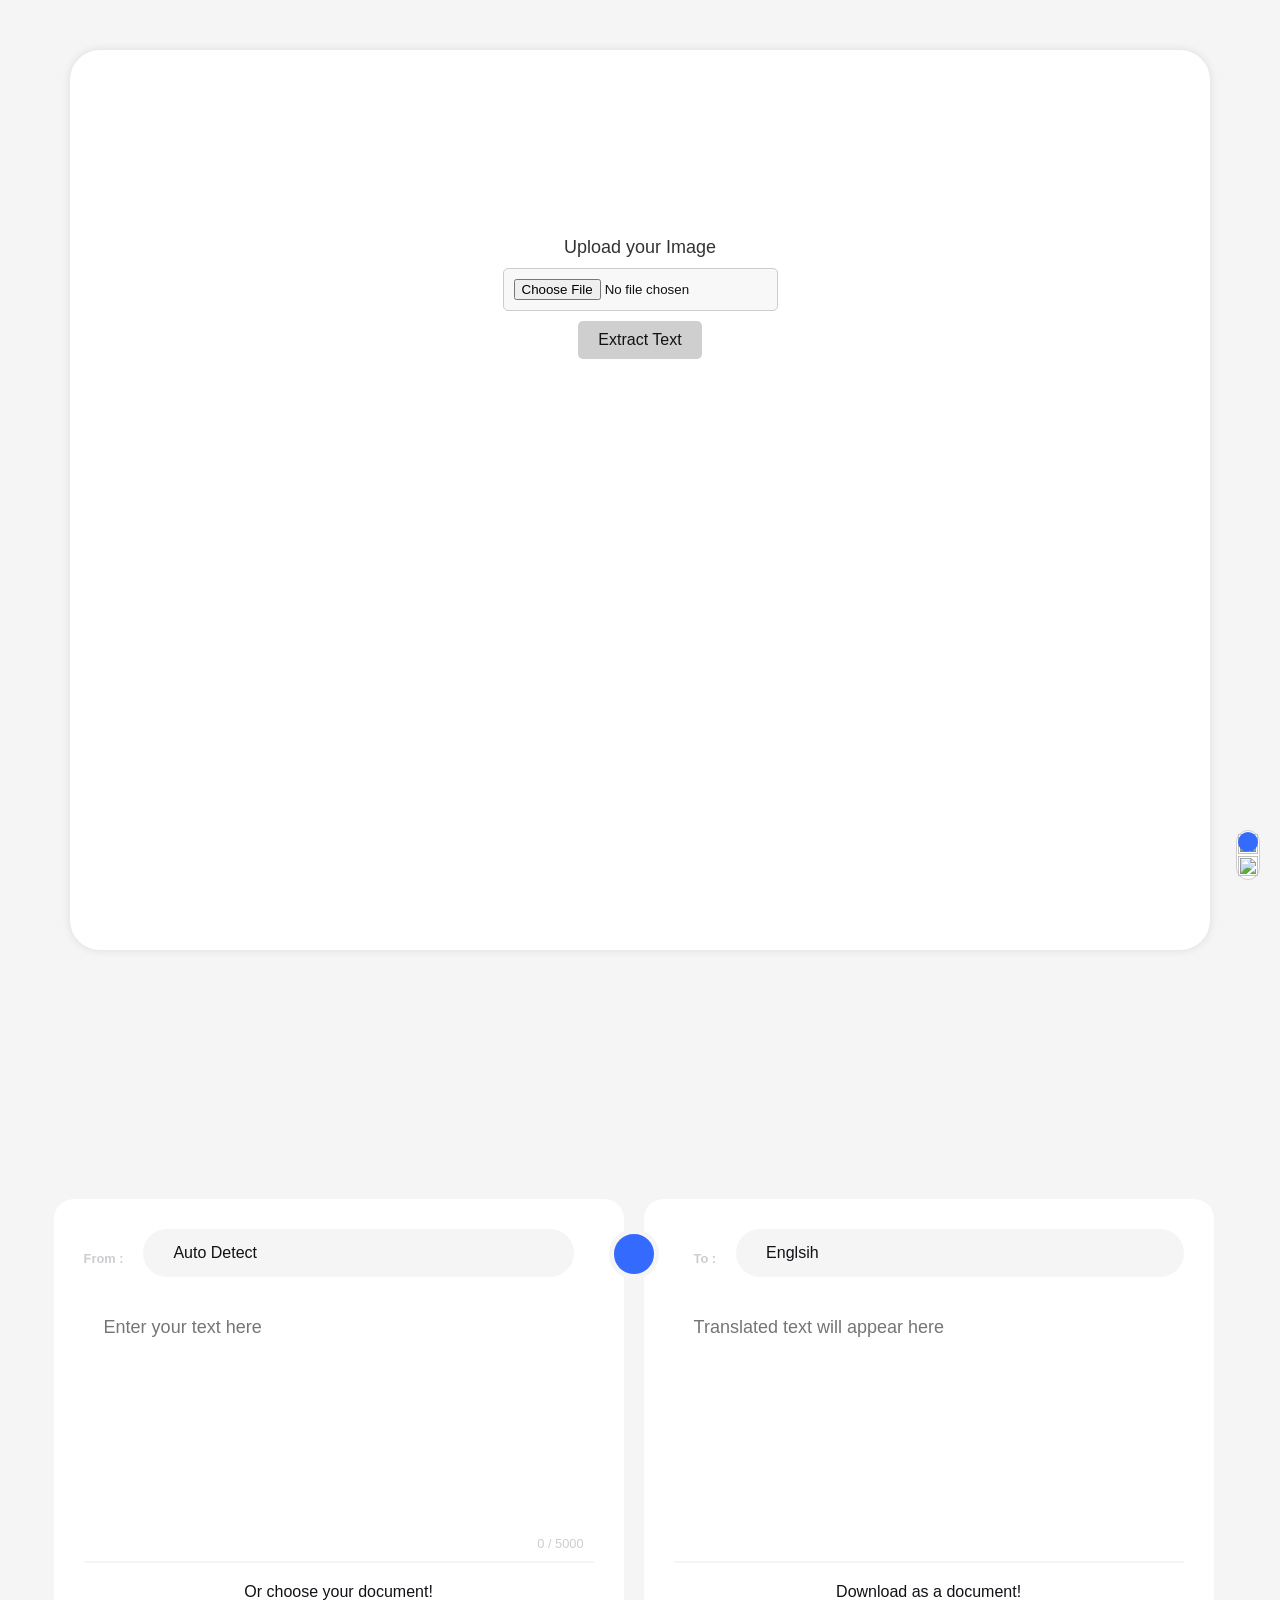
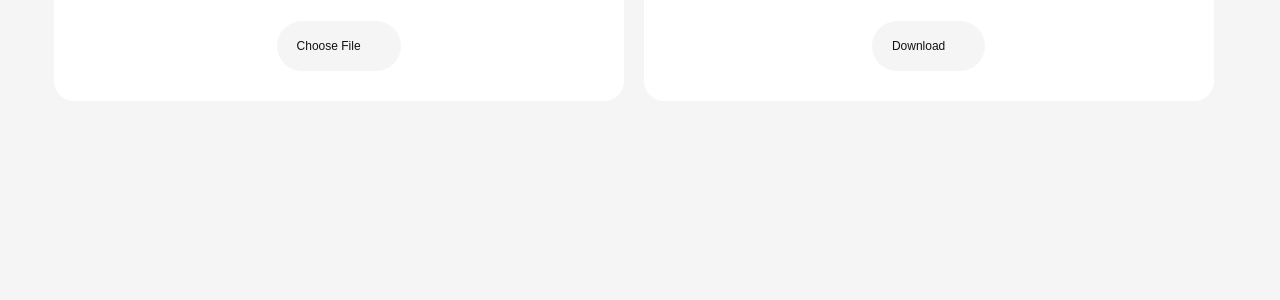
==== index.html @ 8e3fee34 "Add files via upload" ====
<!DOCTYPE html>
<html lang="en">
<head>
    <meta charset="UTF-8">
    <meta name="viewport" content="width=device-width, initial-scale=1.0">
    <script
      type="module"
      src="https://unpkg.com/ionicons@5.5.2/dist/ionicons/ionicons.esm.js"
    ></script>
    <script
      nomodule
      src="https://unpkg.com/ionicons@5.5.2/dist/ionicons/ionicons.js"
    ></script>
    <title>IMG TO TEXT</title>
    <link rel="stylesheet" href="style.css">
</head>
<body>
  <div class="mode">
    <label class="toggle" for="dark-mode-btn">
      <div class="toggle-track">
        <input type="checkbox" class="toggle-checkbox" id="dark-mode-btn" />
        <span class="toggle-thumb"></span>
        <img src="images/sun.png" alt="" />
        <img src="images/moon.png" alt="" />
      </div>
    </label>
  </div>
    <div class="main">
        <form class="form"onsubmit="submission(event)">
            <label class="label"for="file">Upload your Image</label>
            <input class="input"type="file" id="fileInput" required>
            <button class="button1" type="submit">Extract Text</button>
        </form>
        <div id="result" class="result">
            <p id="text" class="text"></p>
        </div> 
    </div>
    <div class="main2">
      <div class="container">
        <div class="card input-wrapper">
          <div class="from">
            <span class="heading">From :</span>
            <div class="dropdown-container" id="input-language">
              <div class="dropdown-toggle">
                <ion-icon name="globe-outline"></ion-icon>
                <span class="selected" data-value="auto">Auto Detect</span>
                <ion-icon name="chevron-down-outline"></ion-icon>
              </div>
              <ul class="dropdown-menu">
                <li class="option active">DropDown Menu Item 1</li>
                <li class="option">DropDown Menu Item 2</li>
              </ul>
            </div>
          </div>
          <div class="text-area">
            <textarea
              id="input-text"
              cols="30"
              rows="10"
              placeholder="Enter your text here"
            ></textarea>
            <div class="chars"><span id="input-chars">0</span> / 5000</div>
          </div>
          <div class="card-bottom">
            <p>Or choose your document!</p>
            <label for="upload-document">
              <span id="upload-title">Choose File</span>
              <ion-icon name="cloud-upload-outline"></ion-icon>
              <input type="file" id="upload-document" hidden />
            </label>
          </div>
        </div>
  
        <div class="center">
          <div class="swap-position">
            <ion-icon name="swap-horizontal-outline"></ion-icon>
          </div>
        </div>
  
        <div class="card output-wrapper">
          <div class="to">
            <span class="heading">To :</span>
            <div class="dropdown-container" id="output-language">
              <div class="dropdown-toggle">
                <ion-icon name="globe-outline"></ion-icon>
                <span class="selected" data-value="en">Englsih</span>
                <ion-icon name="chevron-down-outline"></ion-icon>
              </div>
              <ul class="dropdown-menu">
                <li class="option active">DropDown Menu Item 1</li>
                <li class="option">DropDown Menu Item 2</li>
              </ul>
            </div>
          </div>
          <textarea
            id="output-text"
            cols="30"
            rows="10"
            placeholder="Translated text will appear here"
            disabled
          ></textarea>
          <div class="card-bottom">
            <p>Download as a document!</p>
            <button id="download-btn">
              <span>Download</span>
              <ion-icon name="cloud-download-outline"></ion-icon>
            </button>
          </div>
        </div>
      </div>
      <script src="https://code.jquery.com/jquery-3.7.1.min.js" integrity="sha256-/JqT3SQfawRcv/BIHPThkBvs0OEvtFFmqPF/lYI/Cxo=" crossorigin="anonymous"></script>
      <script src="languages.js"></script>
      <script src="script.js"></script>
    </div>
</body>

</html>
---- style.css ----
.main {

  display: grid;
  align-items: center;
  justify-content: center;
  border-radius: 30px;
  width: 89vw;
  margin: 50px auto;
  background-color: #fff;
  box-shadow: 0 0 10px rgba(0, 0, 0, 0.1);
  height: 100vh;
}

.form {
  text-align: center;
}

.label {
  display: block;
  margin-bottom: 10px;
  font-size: 18px;
  color: #333;
}

.instruction {
  font-size: 14px;
  color: #777;
  margin-bottom: 20px;
}

.input[type="file"] {
  display: block;
  margin: 10px auto; 
  padding: 10px;
  background-color: #f8f8f8;
  border: 1px solid #ccc;
  border-radius: 5px;
  cursor: pointer;
  transition: 0.4s;
}

.input[type="file"]:hover {
  background-color: #d3d3d3;
}


.button1 {
  background-color: #cfcfcf;
  color: #121212;
  padding: 10px 20px;
  font-size: 16px;
  border: none;
  border-radius: 5px;
  cursor: pointer;
  transition: 0.4s;
}
.button1:hover{
  background-color: #3251ff;
  color: #e2e2e2; 
}

.result {
  margin-top: 30px;
}

.text {
  font-size: 18px;
  color: #1a1a1a;
}

/* Add some styles for responsiveness */
@media (max-width: 768px) {
  .main {
      margin: 20px;
      height: 100vh;
  }
}
:root {
  --primary-color: #356aff;
  --bg-color: #f5f5f5;
  --light-bg-color: #fff;
  --text-color: #111116;
  --light-text-color: #cdccd1;
  --primary-text-color: #fff;
}
::-webkit-scrollbar {
  width: 5px;
}
::-webkit-scrollbar-track {
  border-radius: 30px;
  background: #f1f1f1;
}
::-webkit-scrollbar-thumb {
  border-radius: 30px;
  background: var(--primary-color);
}
::-webkit-scrollbar-thumb:hover {
  background: var(--bg-color);
}

* {
  margin: 0;
  padding: 0;
  box-sizing: border-box;
  font-family: "Poppins", sans-serif;
}
body {
  min-height: 100vh;
  color: var(--text-color);
  background-color: var(--bg-color);
}
.main2{
  display: flex;
  align-items: center;
  justify-content: center;
  width: 99vw;
  height: 100vh;
}
body.dark {
  --bg-color: #111116;
  --light-bg-color: #1c1b20;
  --text-color: #fff;
  --light-text-color: #58575c;
}
.container {
  position: relative;
  width: 1200px;
  padding: 0 20px;
  display: flex;
  gap: 10px;
}
.container .card {
  flex: 1;
  padding: 30px;
  border-radius: 20px;
  background-color: var(--light-bg-color);
}
.container .card .from,
.container .card .to {
  display: flex;
  align-items: center;
  gap: 20px;
}
.container .card .from {
  margin-right: 20px;
}
.container .card .to {
  margin-left: 20px;
}
.container .card .heading {
  font-size: 0.8rem;
  font-weight: 600;
  color: var(--light-text-color);
  white-space: nowrap;
}
.dropdown-container {
  position: relative;
  margin-bottom: 10px;
  width: 100%;
}
.dropdown-container .dropdown-toggle {
  display: flex;
  align-items: center;
  padding: 15px 20px;
  border-radius: 30px;
  background-color: var(--bg-color);
  cursor: pointer;
  transition: all 0.3s;
}
.dropdown-container .dropdown-toggle span {
  flex: 1;
  margin-left: 10px;
}
.dropdown-container .dropdown-toggle ion-icon {
  font-size: 20px;
  transition: transform 0.3s ease;
}
.dropdown-container.active .dropdown-toggle {
  border-radius: 20px 20px 0 0;
}
.dropdown-container.active .dropdown-toggle ion-icon:last-child {
  transform: rotate(180deg);
}
.dropdown-container .dropdown-menu {
  position: absolute;
  top: 100%;
  left: 0;
  width: 100%;
  height: 300px;
  overflow: auto;
  display: none;
  padding: 20px;
  z-index: 1;
  list-style: none;
  flex-direction: column;
  background-color: var(--bg-color);
  transition: all 1s;
  border-radius: 0 0 20px 20px;
}
.dropdown-container .dropdown-menu::-webkit-scrollbar {
  display: none;
}
.dropdown-container.active .dropdown-menu {
  display: flex;
}

.dropdown-container .dropdown-menu li {
  padding: 10px 20px;
  border-radius: 20px;
  cursor: pointer;
  margin-bottom: 5px;
  border-bottom: 1px solid var(--light-bg-color);
  transition: all 0.3s ease;
}
.dropdown-container .dropdown-menu li:hover {
  background-color: var(--light-bg-color);
}
.dropdown-container .dropdown-menu li.active {
  color: var(--primary-text-color);
  background-color: var(--primary-color);
}
.container .text-area {
  position: relative;
}
.container textarea {
  width: 100%;
  padding: 20px;
  margin: 10px 0;
  background-color: transparent;
  resize: none;
  outline: none;
  border: none;
  color: var(--text-color);
  font-size: 18px;
  font-family: "Poppins", sans-serif;
}
.container .text-area .chars {
  position: absolute;
  bottom: 0;
  right: 0;
  padding: 10px;
  font-size: 0.8rem;
  color: var(--light-text-color);
}
.container .center {
  position: relative;
}
.swap-position {
  display: flex;
  align-items: center;
  justify-content: center;
  position: absolute;
  top: 30px;
  left: 50%;
  transform: translateX(-50%);
  width: 50px;
  height: 50px;
  border-radius: 50%;
  cursor: pointer;
  border: 5px solid var(--bg-color);
  transition: all 0.3s ease;
  color: var(--primary-text-color);
  background-color: var(--primary-color);
}
.swap-position ion-icon {
  font-size: 25px;
}
.swap-position:hover {
  transform: translateX(-50%) scale(1.1);
}
.card-bottom {
  display: flex;
  align-items: center;
  flex-direction: column;
  justify-content: center;
  padding-top: 20px;
  border-top: 2px solid var(--bg-color);
}
.card-bottom p {
  margin-bottom: 20px;
}
.card-bottom label {
  height: 50px;
  display: flex;
  align-items: center;
  gap: 20px;
  padding: 0 20px;
  cursor: pointer;
  border-radius: 30px;
  background-color: var(--bg-color);
}
.card-bottom label:hover {
  color: var(--primary-text-color);
  background-color: var(--primary-color);
}
.card-bottom span {
  font-size: 12px;
  pointer-events: none;
}
.card-bottom ion-icon {
  font-size: 20px;
}

.card-bottom button {
  height: 50px;
  display: flex;
  align-items: center;
  gap: 20px;
  padding: 0 20px;
  border-radius: 30px;
  border: none;
  outline: none;
  color: var(--text-color);
  cursor: pointer;
  background-color: var(--bg-color);
}
.card-bottom button:hover {
  color: var(--primary-text-color);
  background-color: var(--primary-color);
}

.mode {
  position: fixed;
  bottom: 20px;
  right: 20px;
  z-index: 1;
}
.toggle {
  position: relative;
  cursor: pointer;
}
.toggle-track {
  width: 24px;
  height: 50px;
  border-radius: 30px;
  display: flex;
  align-items: center;
  flex-direction: column;
  padding: 3px 0;
  justify-content: space-between;
  border: 1px solid var(--light-text-color);
  background-color: var(--light-bg-color);
  transition: all 0.2s ease;
}
.toggle-checkbox {
  display: none;
}
.toggle-thumb {
  position: absolute;
  top: 2px;
  left: 2px;
  width: 20px;
  height: 20px;
  border-radius: 50%;
  background-color: var(--primary-color);
  transition: all 0.5s;
}
.toggle input:checked ~ .toggle-thumb {
  transform: translateY(25px);
}
.toggle img {
  width: 20px;
  height: 20px;
}

/* media quiries */
@media (max-width: 800px) {
  .container {
    width: 100%;
    margin-top: 300px;
    flex-direction: column;
  }
  .container .card {
    width: 100%;
  }
  .container .card .from {
    margin-right: 0;
  }
  .container .card .to {
    margin-left: 0;
  }
  .container .card .from,
  .container .card .to {
    flex-direction: column;
  }

  .swap-position {
    top: 50%;
    left: 50%;
    transform: translate(-50%, -50%);
  }
  .swap-position:hover {
    transform: translate(-50%, -50%) scale(1.1);
  }
  .swap-position ion-icon {
    transform: rotate(90deg);
  }
}
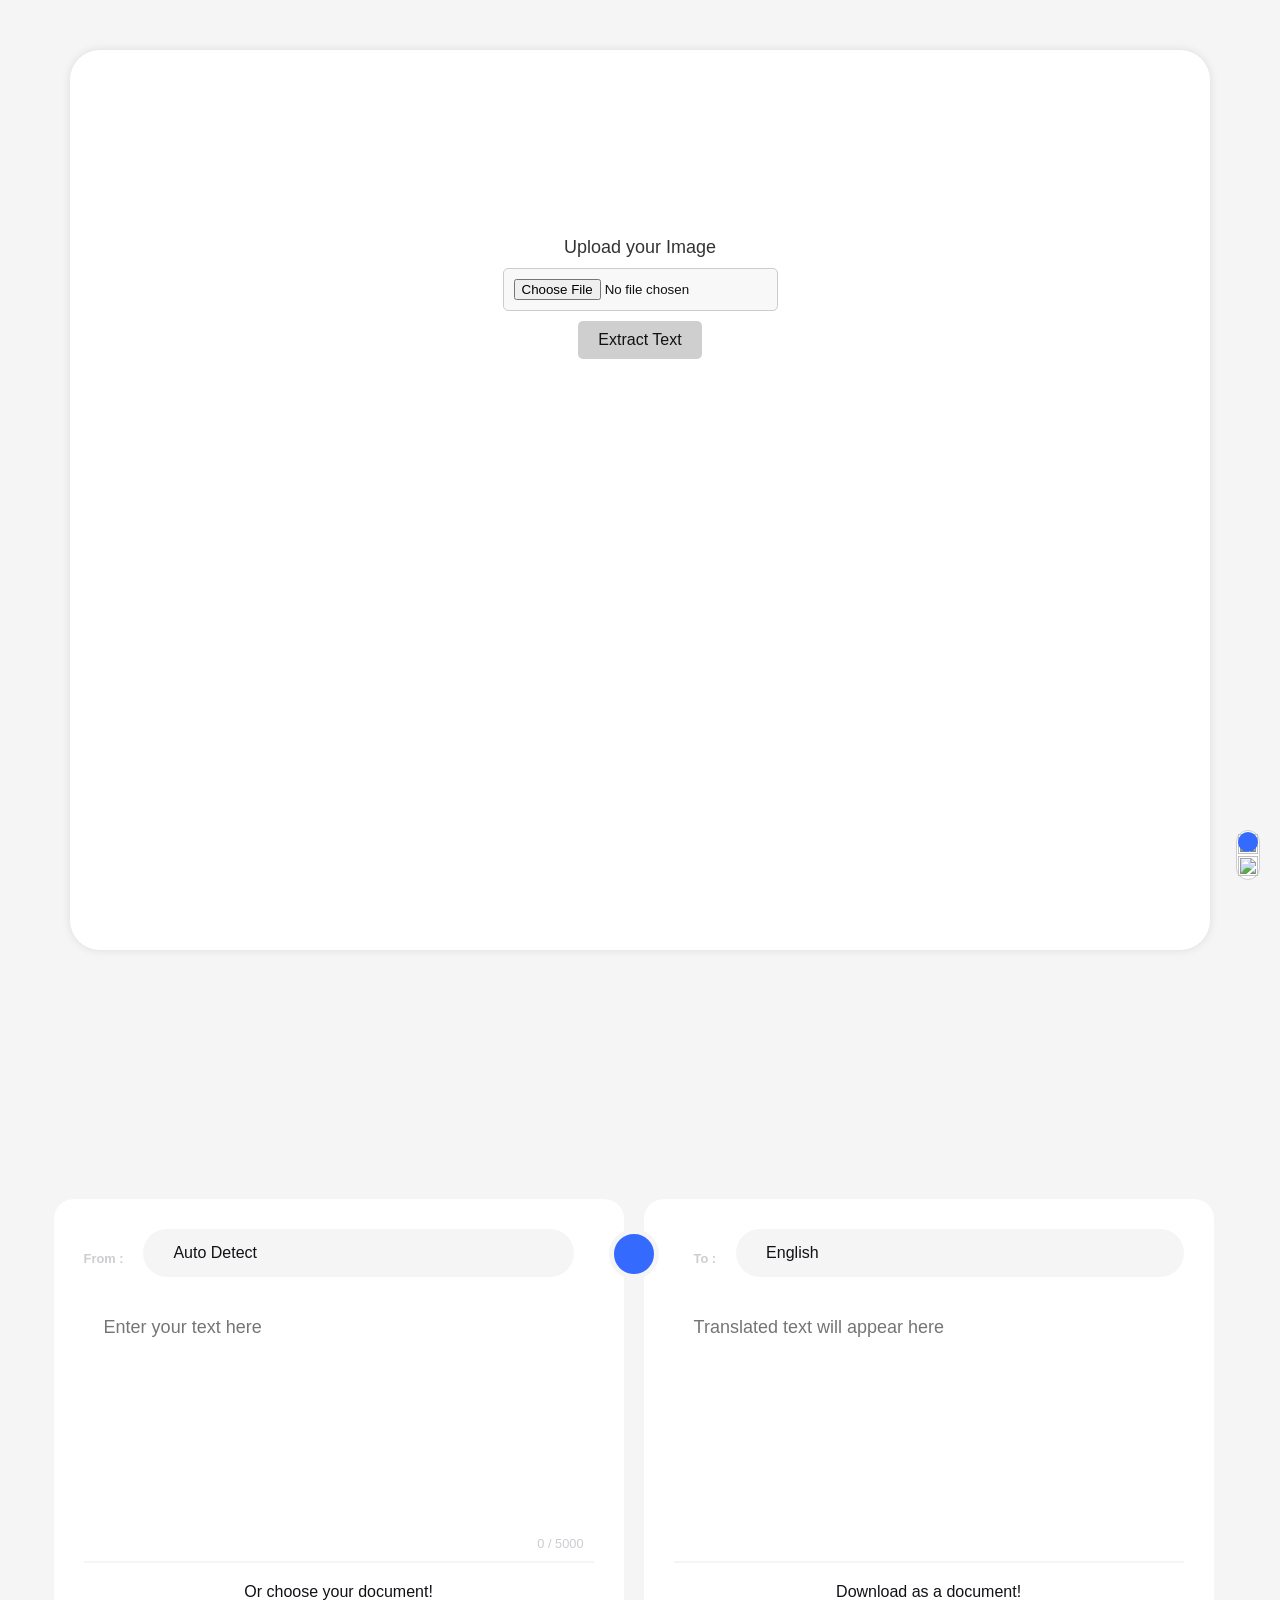
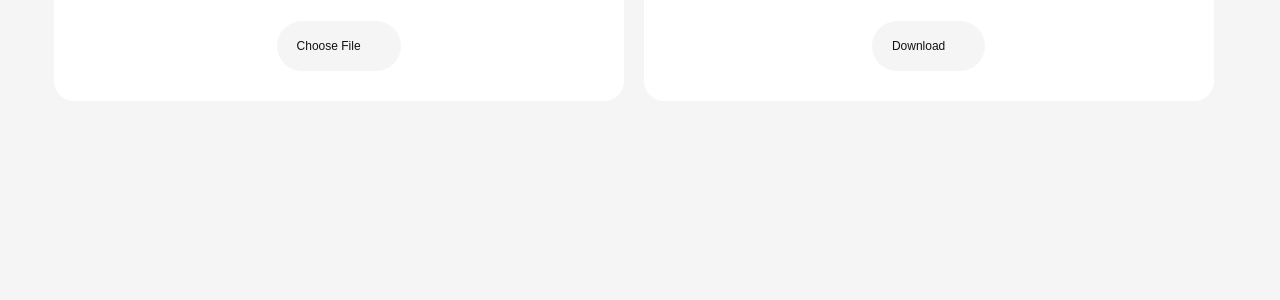
==== commit 3c081231: "fix: move hardcoded API Ninjas key out of source into untracked config.js" ====
--- a/index.html
+++ b/index.html
@@ -83,7 +83,7 @@
             <div class="dropdown-container" id="output-language">
               <div class="dropdown-toggle">
                 <ion-icon name="globe-outline"></ion-icon>
-                <span class="selected" data-value="en">Englsih</span>
+                <span class="selected" data-value="en">English</span>
                 <ion-icon name="chevron-down-outline"></ion-icon>
               </div>
               <ul class="dropdown-menu">
@@ -109,6 +109,7 @@
         </div>
       </div>
       <script src="https://code.jquery.com/jquery-3.7.1.min.js" integrity="sha256-/JqT3SQfawRcv/BIHPThkBvs0OEvtFFmqPF/lYI/Cxo=" crossorigin="anonymous"></script>
+      <script src="config.js"></script>
       <script src="languages.js"></script>
       <script src="script.js"></script>
     </div>
